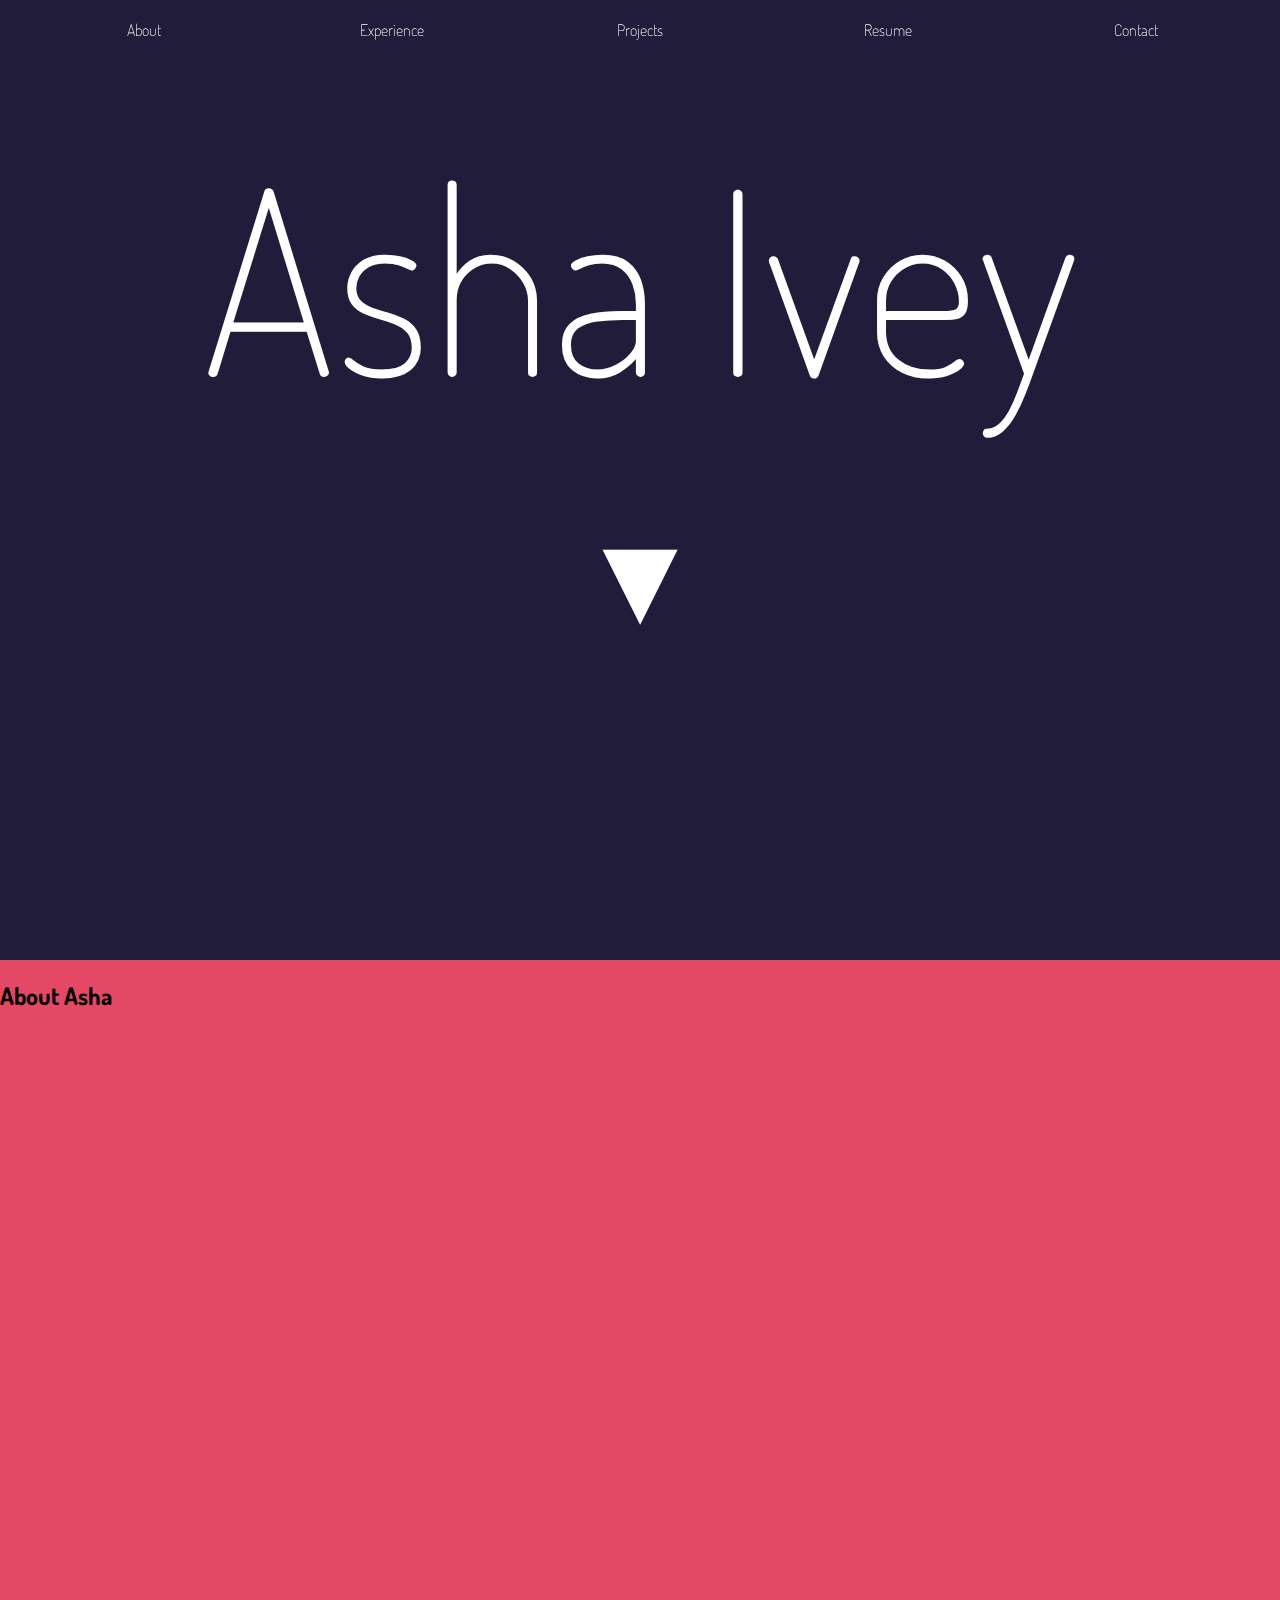
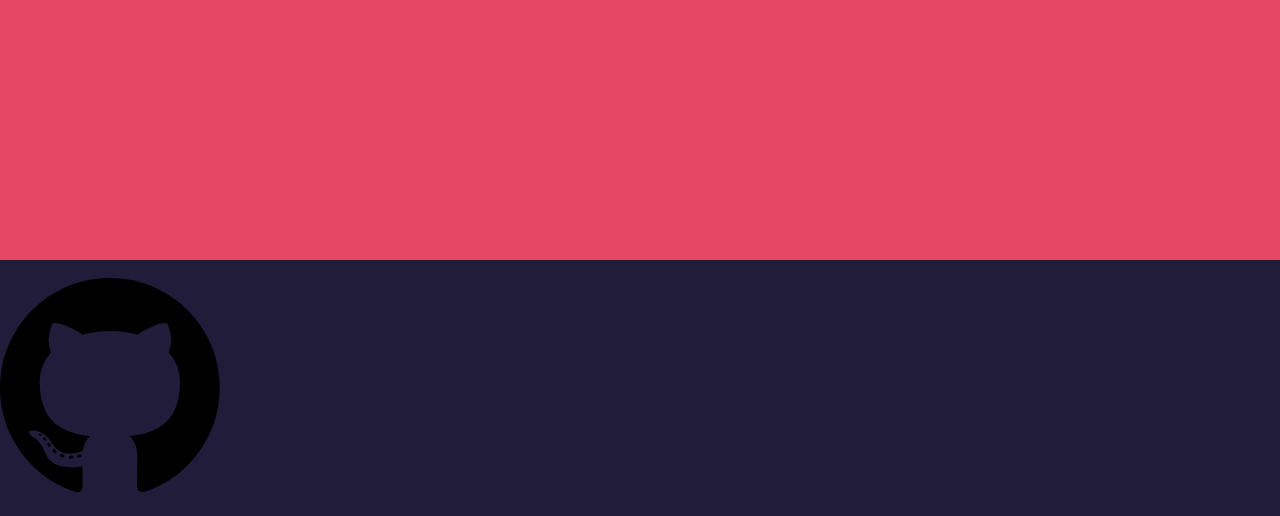
==== templates/home.html @ 8f12ec25 "Moved files and started on the overall layout of the website. Decided on a one-page scrolling websit" ====
<!DOCTYPE html>
<html>
    <head>
        <title>Asha Ivey - Portfolio Website</title>
        <link rel='stylesheet' href='../static/css/home.css'>
        <script src='../static/js/home.js'></script>

        <!-- Font Stuff -->
        <link rel="preconnect" href="https://fonts.googleapis.com">
        <link rel="preconnect" href="https://fonts.gstatic.com" crossorigin>
        <link href="https://fonts.googleapis.com/css2?family=Dosis:wght@200;400;800&display=swap" rel="stylesheet">
        <link rel="stylesheet" href="https://cdnjs.cloudflare.com/ajax/libs/font-awesome/4.7.0/css/font-awesome.min.css">
    </head>
      
    <body class='beginning'>
        <nav> 
            <button class='nav_button' onclick='aboutAction()'>About</button>
            <button class='nav_button' onclick='experienceAction()'>Experience</button>
            <button class='nav_button' onclick='projectsAction()'>Projects</button>
            <button class='nav_button' onclick='resumeAction()'>Resume</button>
            <button class='nav_button' onclick='contactAction()'>Contact</button>
        </nav> 

        <div class='fullscreen home_style'>
            <h1 id='home_title'>Asha Ivey</h1>
            <h1 onclick='aboutAction()' class='arrow cloud'>▼</h1>
        </div>   
        
        <div class='fullscreen about_style'>
            <h2>About Asha</h2>
        </div>

        <div id='socials'>
            <i class='fa fa-github' style='font-size:20vw'></i>
        </div>
    </body>
</html>
---- static/css/home.css ----
/* 
*** Font Information ***
Dosis font has 800 (thick) weight and 400 (regular) weight

*** Color Information ***
Green - A4DF57
Yellow - FADB6B
Yellow accent - F5BF67
Fire Opal Orange - E4695B
Paradise Pink - E54865
Purple - 923C60
Violet - 53335D
Violet accent - 3D2248
bLue - 221c3b
*/

html, body, div{
    width:100vw;
    margin: 0;
}

@keyframes pulse {
    100% {
        text-shadow:
        /* White glow */
        0 0 7px #E4695B,
        0 0 11px #E4695B,
        0 0 21px #E4695B,
        /* Green glow */
        0 0 42px #E54865,
        0 0 82px #E54865,
        0 0 92px #E54865,
        0 0 102px #E54865,
        0 0 151px #E54865;
    }
    0% {
        text-shadow:
        /* White glow */
        0 0 6px #E54865,
        0 0 10px #E54865,
        0 0 17px #E54865,
        /* Green glow */
        0 0 36px #E54865,
        0 0 73px #E54865,
        0 0 80px #E54865,
        0 0 93px #E54865,
        0 0 140px #E54865;
    }
}

/* Neon sign ideas from https://css-tricks.com/how-to-create-neon-text-with-css/ */
#home_title {
    text-align: center;
    color: white;
    animation: pulse 0.6s ease-in-out infinite alternate;    
    font-size: 20vw;
    margin: 6vh;
}

.arrow {
    text-align: center;
    color: white;
    animation: pulse 0.6s ease-in-out infinite alternate;    
    font-size: 10vw;
    margin: 6vh;
    bottom: 100vh - 20px;
}

.cloud {
    animation: pulse 0.6s ease-in-out infinite alternate,
    MoveUpDown 2s linear infinite;
}

@keyframes MoveUpDown {
    0%, 100% {
        transform: translateY(0);
    }
    50% {
        transform: translateY(-10px);
    }
}

h1, h3, body {
    font-family: 'Dosis', sans-serif;
    font-weight: 200;
}

@media screen and (prefers-reduced-motion) {
    h1 {
        animation: none;
    }
    
}

nav {
    display: flex;
    justify-content: space-between;
    padding: 20px;
    color: white;

    /* Stick to top */
    top: 0;
    position: sticky;
}

.nav_button {
    background: none;
    color: inherit;
    border: none;
    padding: 0;
    font: inherit;
    cursor: pointer;
    outline: inherit;
    flex: 1;
}

/* Body Beginning and End Styles */
.beginning {
    background-color: #221c3b;
    display: flex;
    flex-direction: column;
}
.end {
    background-color: black;
    display: flex;
    flex-direction: column;

    /* Starry background from https://projects.verou.me/css3patterns/#starry-night */
    /* To get stars of verying brightness on the background */
    background-image: radial-gradient(white, rgba(255,255,255,.2) 2px, transparent 5px),
    radial-gradient(white, rgba(255,255,255,.15) 1px, transparent 2.5px),
    radial-gradient(white, rgba(255,255,255,.1) 2px, transparent 5px),
    radial-gradient(rgba(255,255,255,.4), rgba(255,255,255,.1) 2px, transparent 2.5px);
    background-size: 550px 550px, 350px 350px, 250px 250px, 150px 150px;
    background-position: 0 0, 40px 60px, 130px 270px, 70px 100px;
}

div {
    margin: 0;
}

.home_style {
    color:white;
    background: None;
}

.fullscreen {
    height:100vh;
}

/* Content */

.about_style {
    background: #E54865;
}
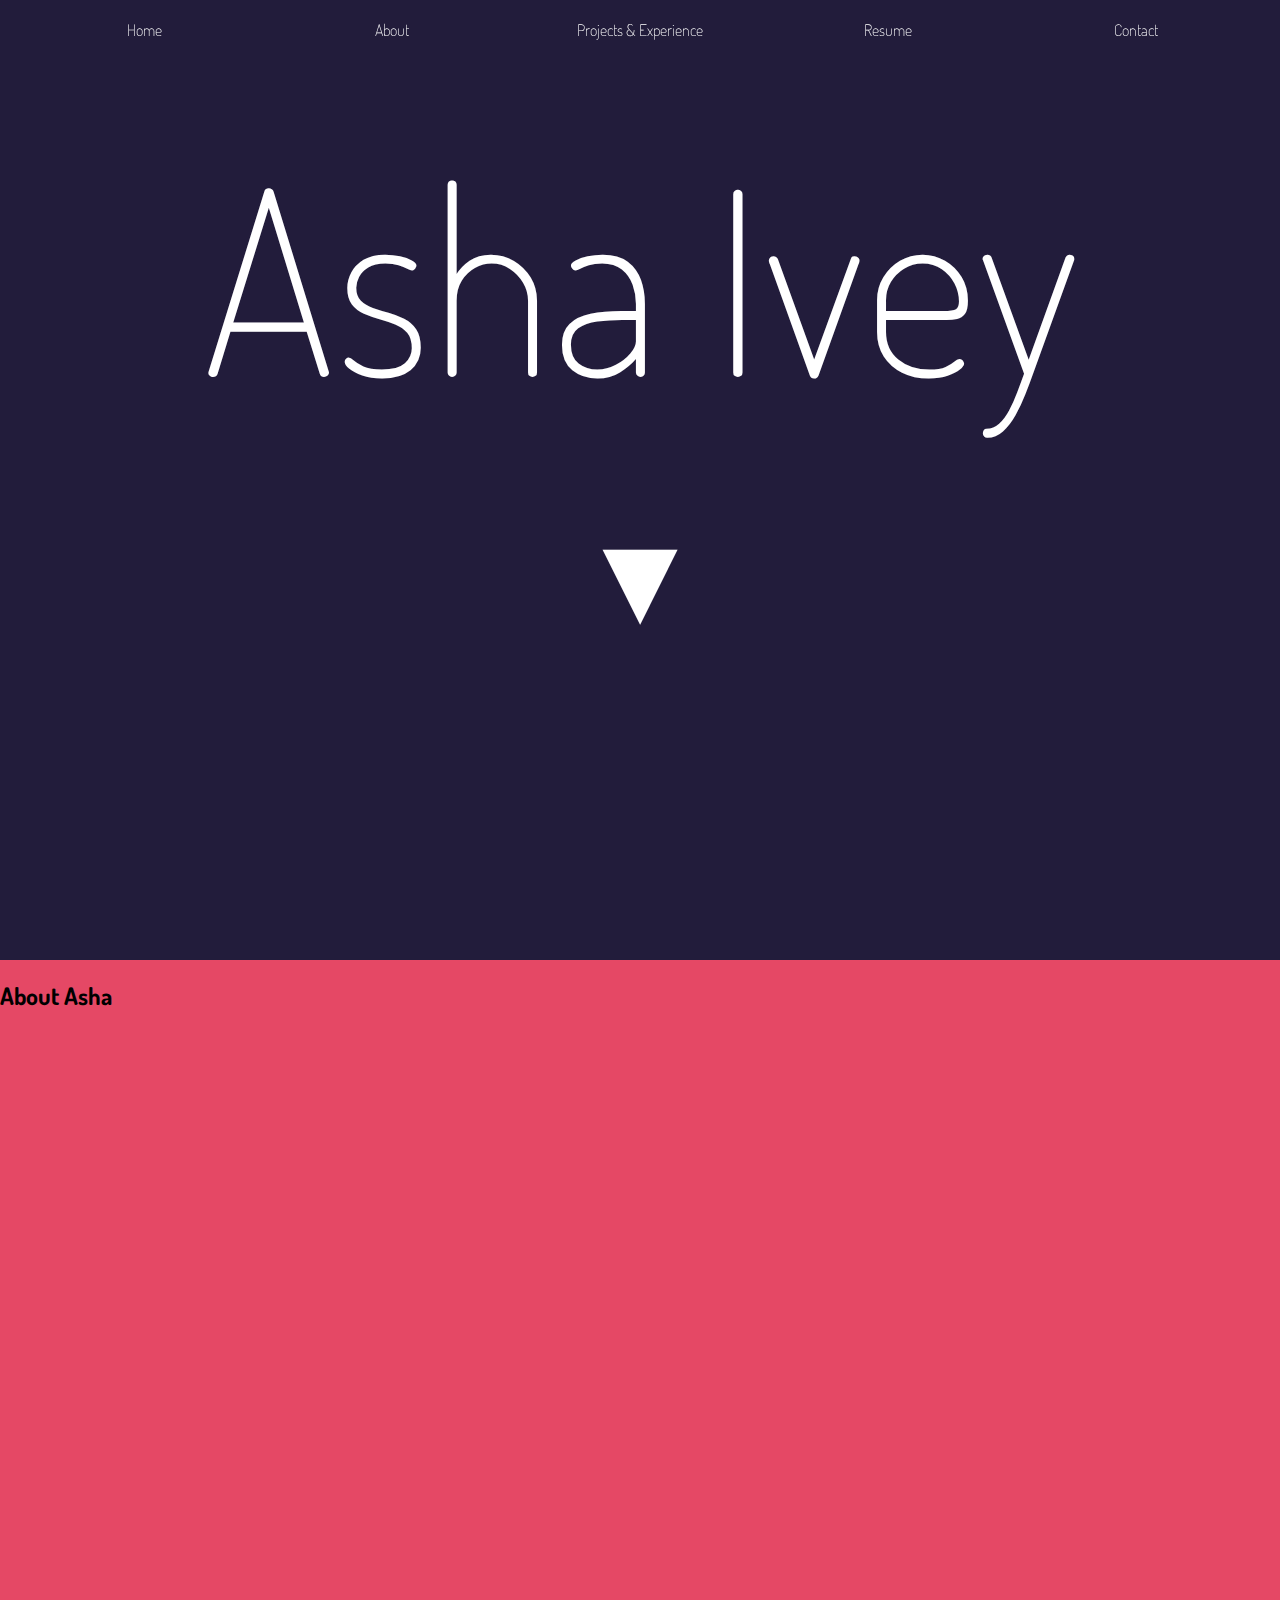
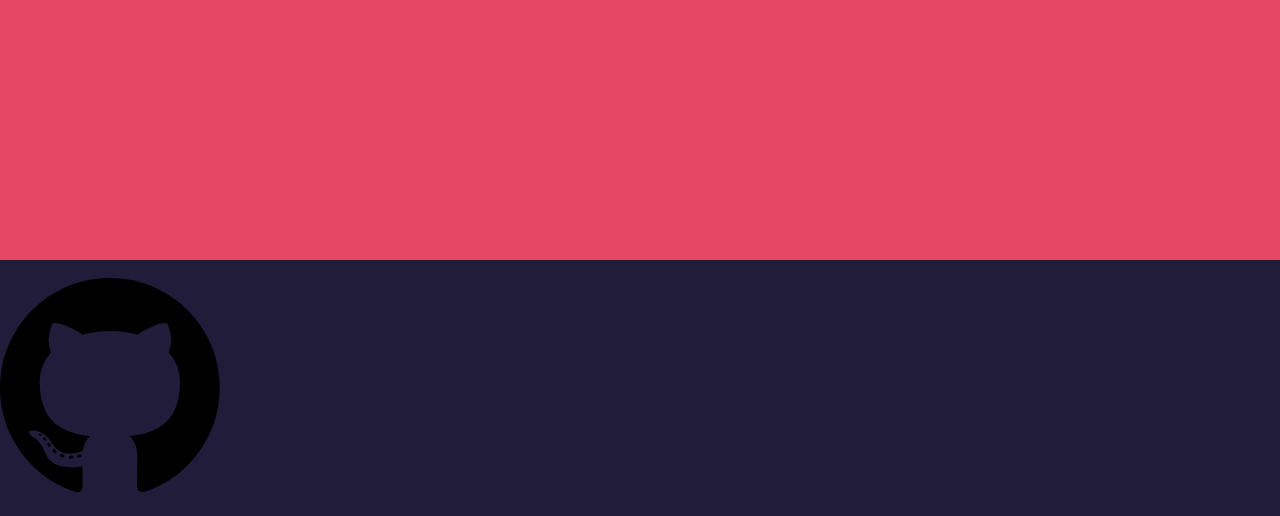
==== commit d0e0b80d: "Added favicon, implemented scrolling between about and home, connected database to display dummy dat" ====
--- a/templates/home.html
+++ b/templates/home.html
@@ -4,6 +4,7 @@
         <title>Asha Ivey - Portfolio Website</title>
         <link rel='stylesheet' href='../static/css/home.css'>
         <script src='../static/js/home.js'></script>
+        <link rel='shortcut icon' sizes='256x256' href='../static/images/ashaiv-favicon-32x32.png'>
 
         <!-- Font Stuff -->
         <link rel="preconnect" href="https://fonts.googleapis.com">
@@ -14,20 +15,27 @@
       
     <body class='beginning'>
         <nav> 
+            <button class='nav_button' onclick='homeAction()'>Home</button>
             <button class='nav_button' onclick='aboutAction()'>About</button>
-            <button class='nav_button' onclick='experienceAction()'>Experience</button>
-            <button class='nav_button' onclick='projectsAction()'>Projects</button>
+            <button class='nav_button' onclick='projectsAction()'>Projects & Experience</button>
             <button class='nav_button' onclick='resumeAction()'>Resume</button>
             <button class='nav_button' onclick='contactAction()'>Contact</button>
         </nav> 
 
-        <div class='fullscreen home_style'>
+        <div class='fullscreen home_style' id='home'>
             <h1 id='home_title'>Asha Ivey</h1>
             <h1 onclick='aboutAction()' class='arrow cloud'>▼</h1>
         </div>   
         
-        <div class='fullscreen about_style'>
+        <div class='fullscreen about_style' id='about'>
             <h2>About Asha</h2>
+            <div id='about-container'>
+                <!-- Ideally, I want there to be a short version and a long version -->
+                <!-- so that people can chose whether or not they want to read the -->
+                <!-- whole page or just scroll through. -->
+                <p id='about-long'></p>
+                <p id='about-short'></p>
+            </div>
         </div>
 
         <div id='socials'>
--- a/static/css/home.css
+++ b/static/css/home.css
@@ -17,6 +17,7 @@
 html, body, div{
     width:100vw;
     margin: 0;
+    scroll-behavior: smooth;
 }
 
 @keyframes pulse {
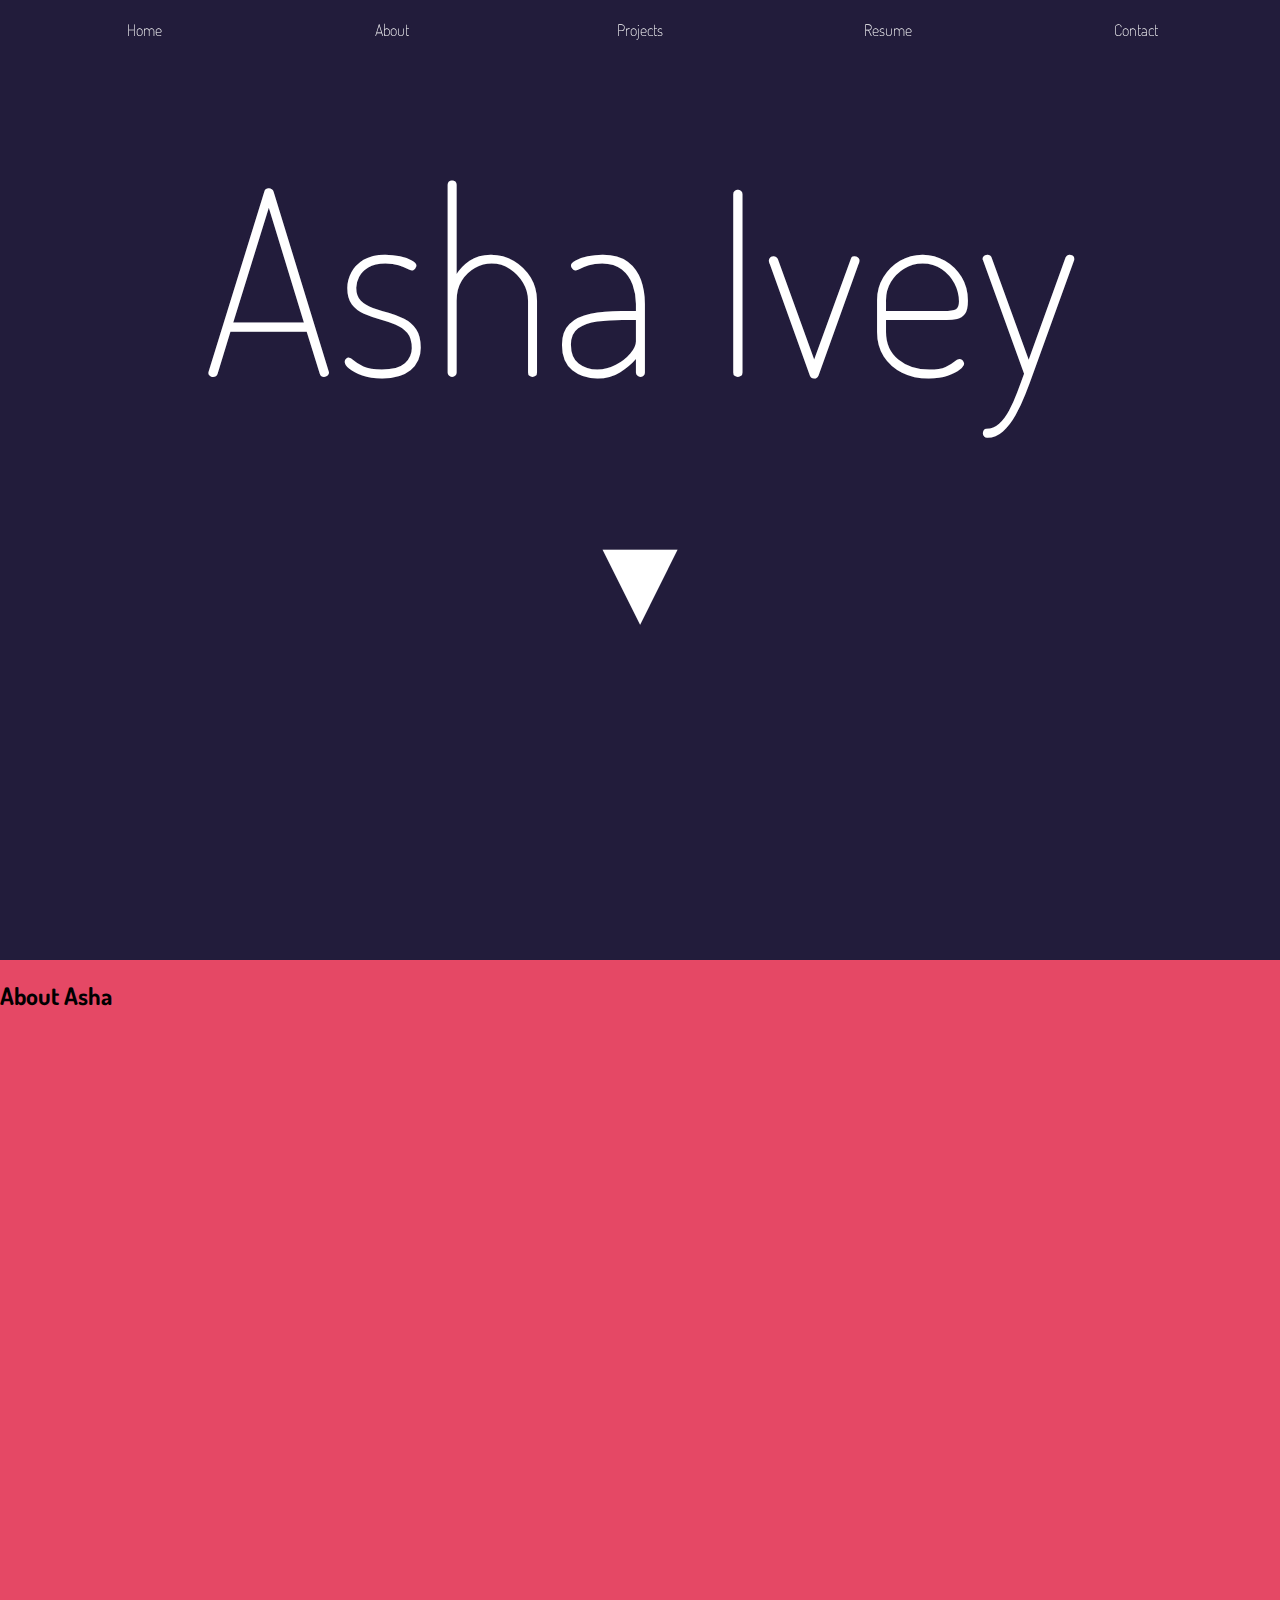
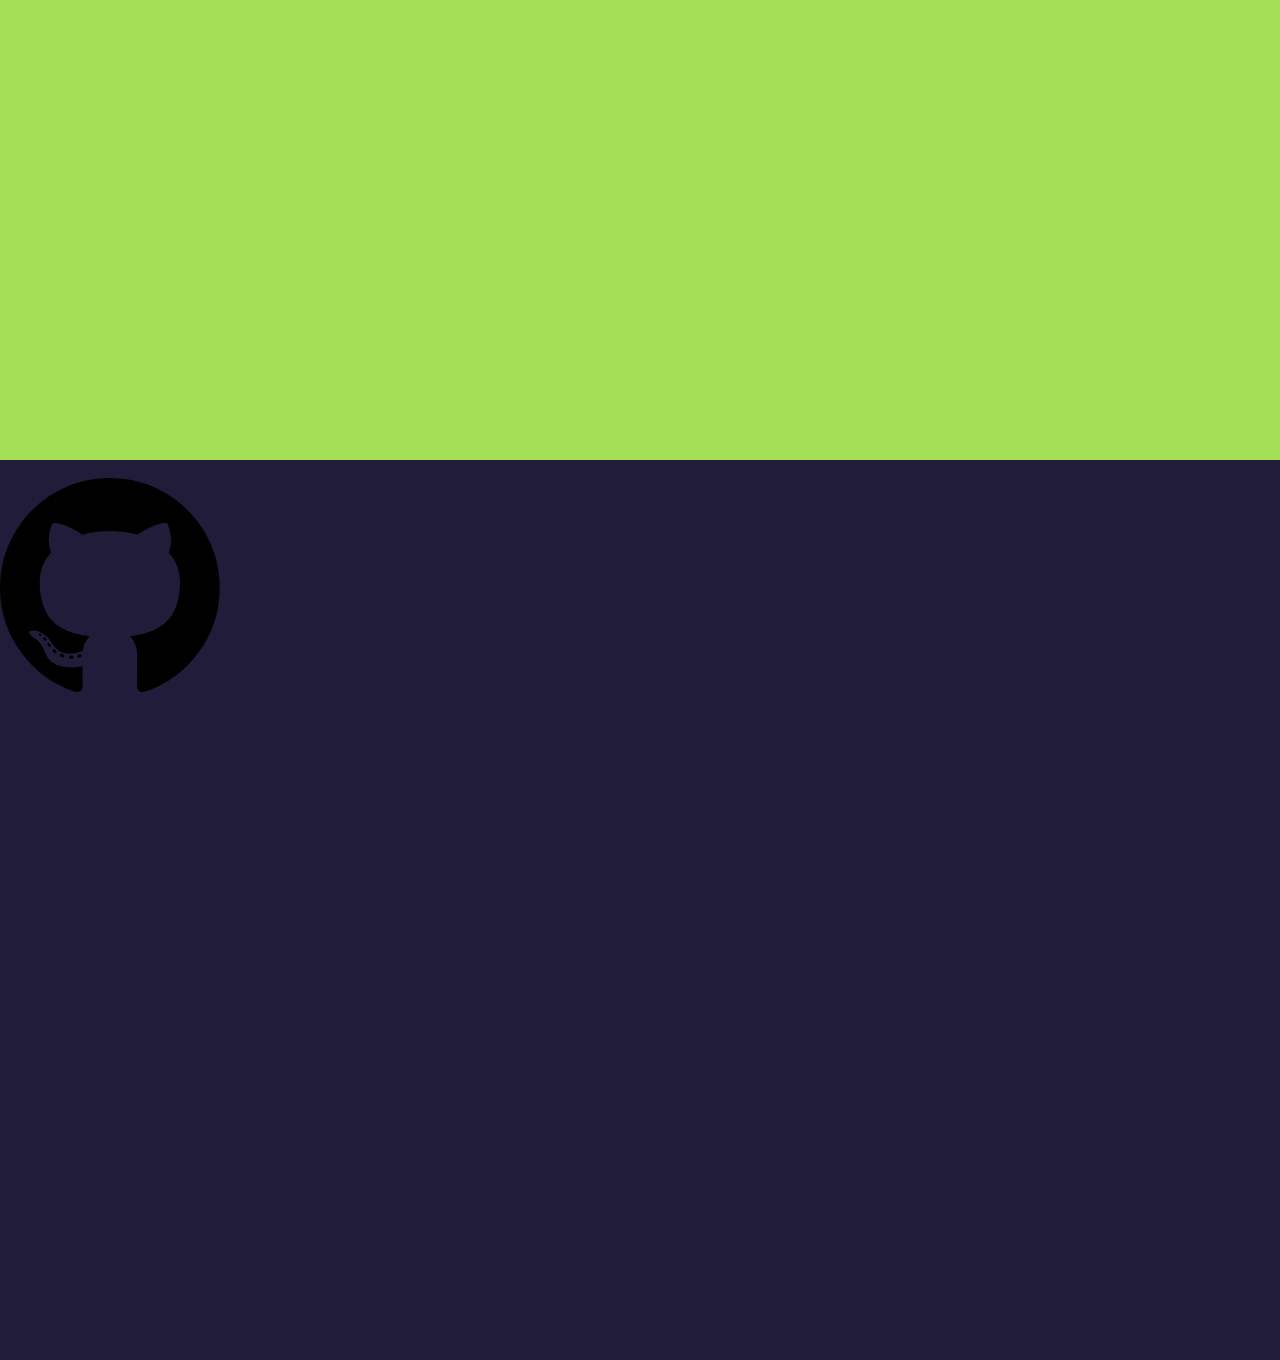
==== commit 13224511: "Wrote first entry for Projects page to help figure out how to populate the different sections." ====
--- a/templates/home.html
+++ b/templates/home.html
@@ -13,32 +13,38 @@
         <link rel="stylesheet" href="https://cdnjs.cloudflare.com/ajax/libs/font-awesome/4.7.0/css/font-awesome.min.css">
     </head>
       
-    <body class='beginning'>
+    <body class='beginning' onload="loadData()">
         <nav> 
             <button class='nav_button' onclick='homeAction()'>Home</button>
             <button class='nav_button' onclick='aboutAction()'>About</button>
-            <button class='nav_button' onclick='projectsAction()'>Projects & Experience</button>
+            <button class='nav_button' onclick='projectAction()'>Projects</button>
             <button class='nav_button' onclick='resumeAction()'>Resume</button>
             <button class='nav_button' onclick='contactAction()'>Contact</button>
         </nav> 
 
-        <div class='fullscreen home_style' id='home'>
+        <div id='home' class='fullscreen'>
             <h1 id='home_title'>Asha Ivey</h1>
             <h1 onclick='aboutAction()' class='arrow cloud'>▼</h1>
         </div>   
         
-        <div class='fullscreen about_style' id='about'>
+        <div id='about' class='fullscreen'>
             <h2>About Asha</h2>
             <div id='about-container'>
                 <!-- Ideally, I want there to be a short version and a long version -->
                 <!-- so that people can chose whether or not they want to read the -->
                 <!-- whole page or just scroll through. -->
-                <p id='about-long'></p>
-                <p id='about-short'></p>
+                <p id='about-description'></p>
             </div>
         </div>
 
-        <div id='socials'>
+        <div id='projects' class='fullscreen'>
+            <div id='projects-container'></div>
+        </div>
+
+        <div id='resume' class='fullscreen'>
+        </div>
+
+        <div id='contact' class='fullscreen'>
             <i class='fa fa-github' style='font-size:20vw'></i>
         </div>
     </body>
--- a/static/css/home.css
+++ b/static/css/home.css
@@ -140,7 +140,7 @@
     margin: 0;
 }
 
-.home_style {
+#home {
     color:white;
     background: None;
 }
@@ -149,8 +149,23 @@
     height:100vh;
 }
 
-/* Content */
+/* ABOUT SECTION */
 
-.about_style {
+#about {
     background: #E54865;
+}
+
+/* PROJECTS & EXPERIENCE SECTION */
+#projects {
+    background: #FADB6B;
+}
+
+/* RESUME SECTION */
+#resume {
+    background: #A4DF57;
+}
+
+/* CONTACT SECTION */
+#contact {
+    background: none;
 }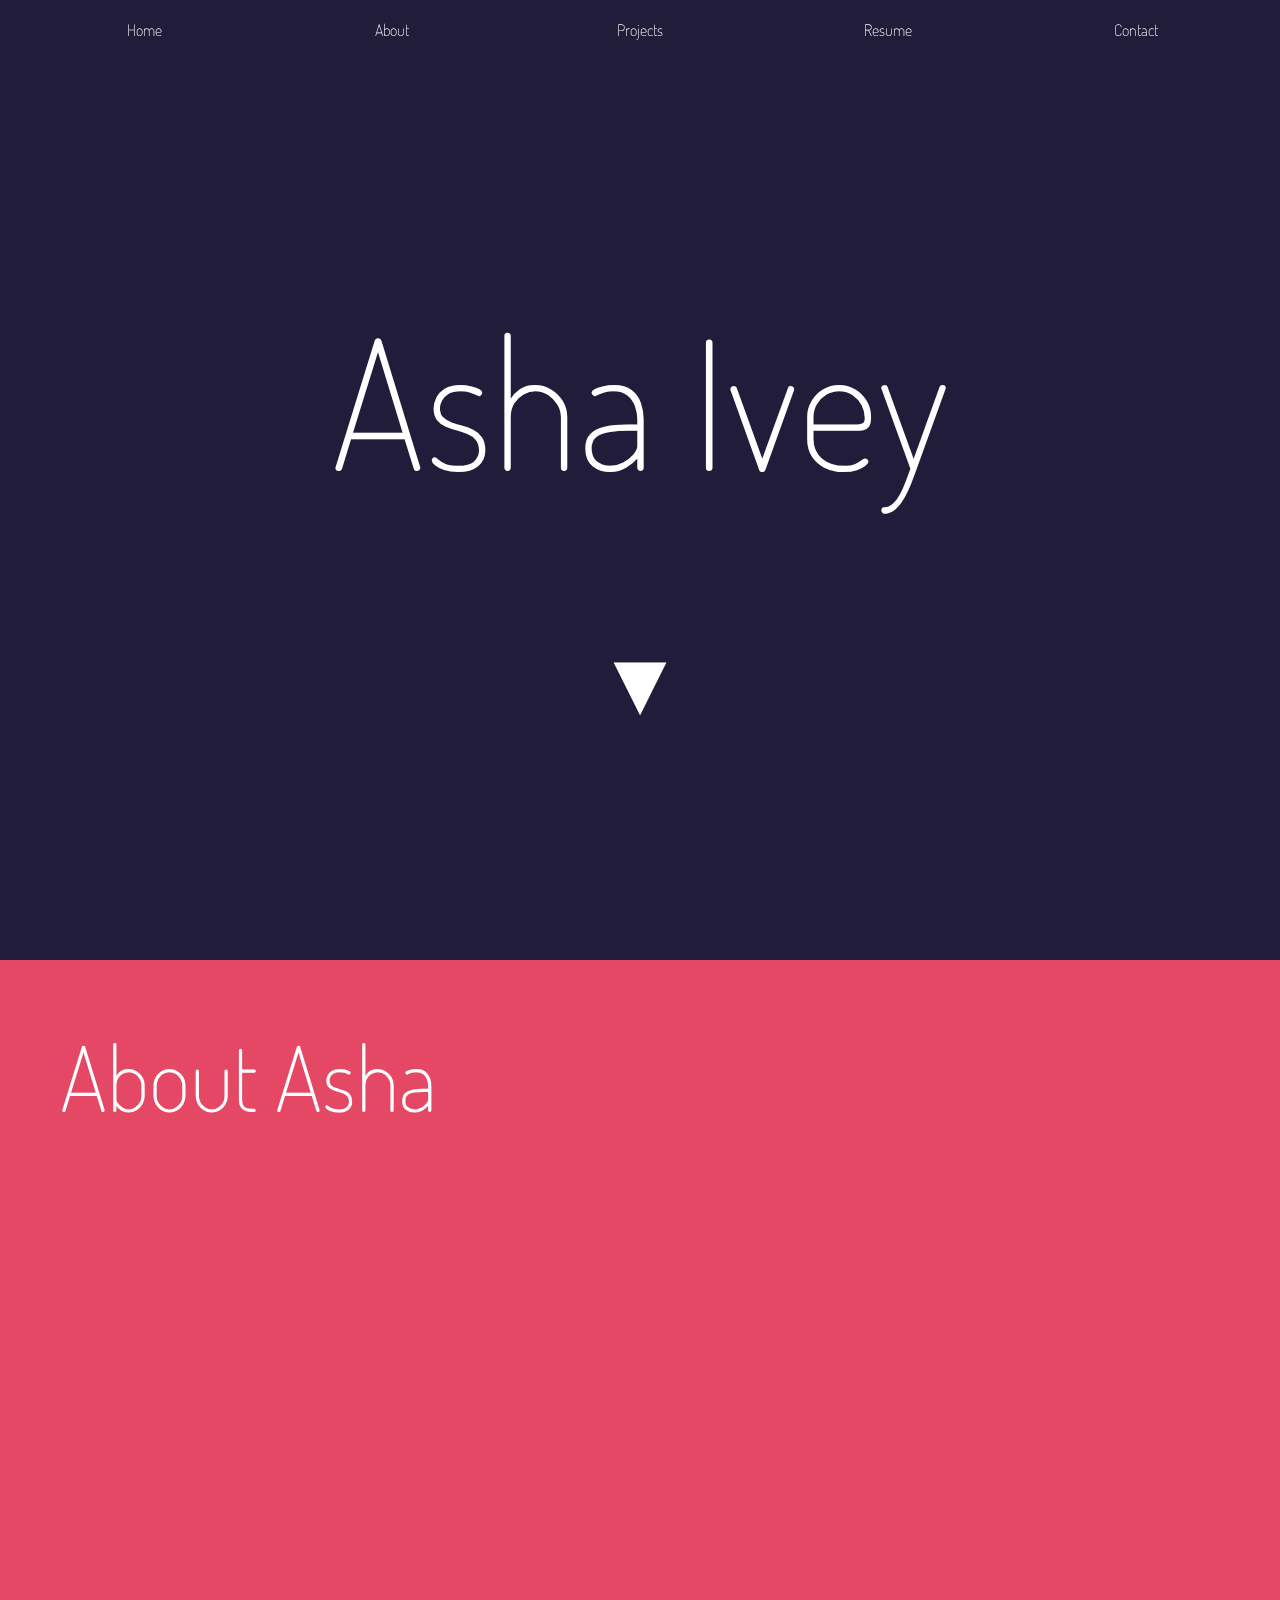
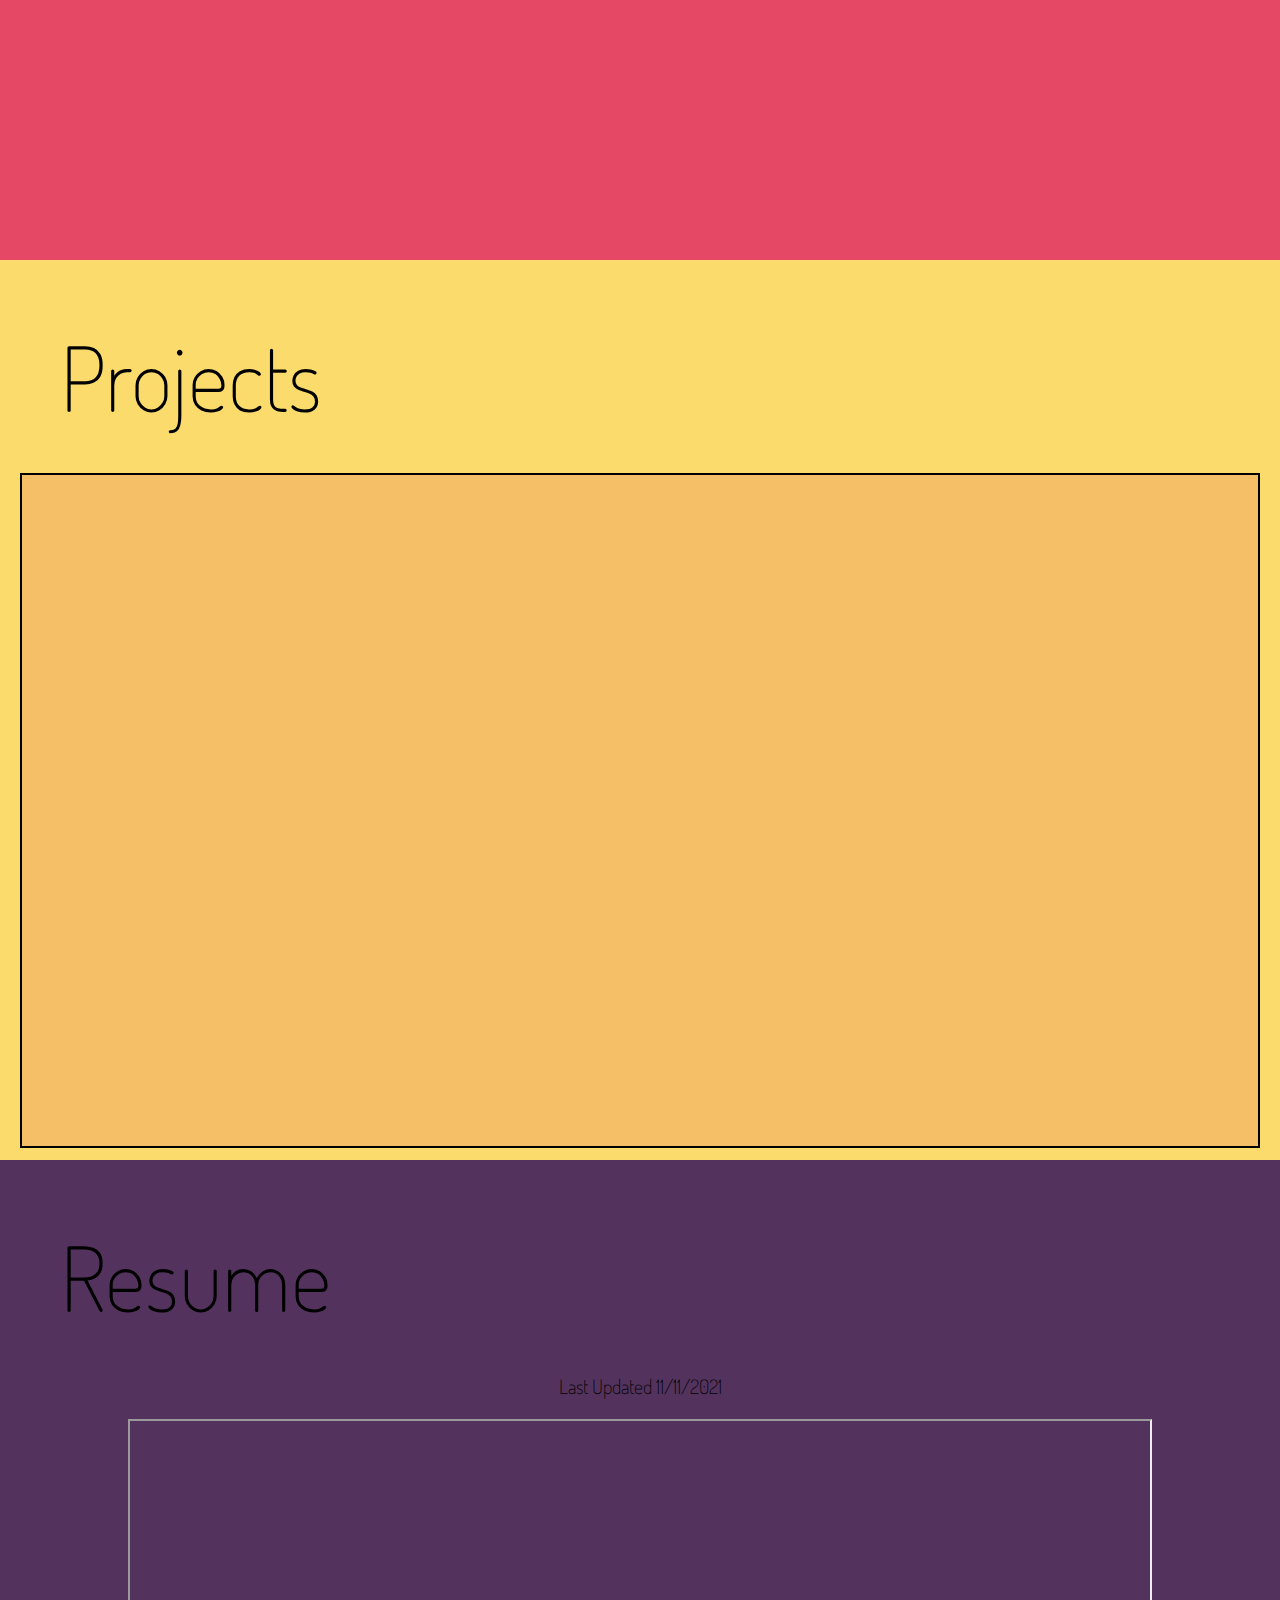
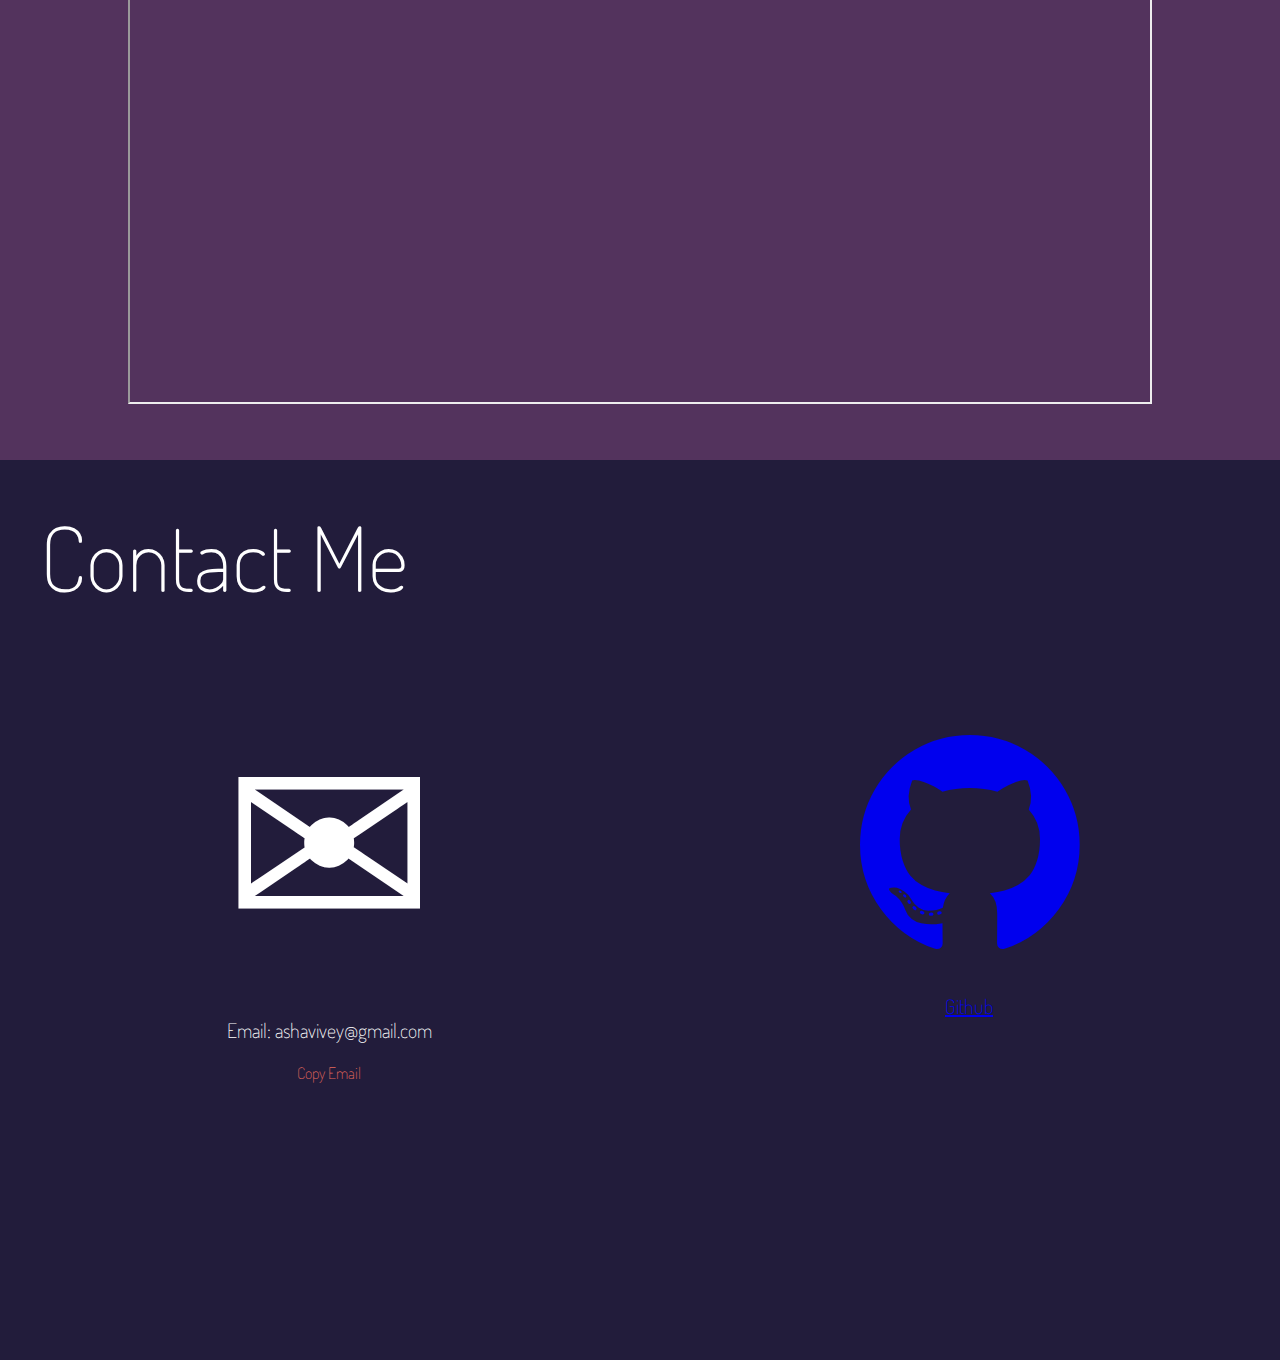
==== commit a2afc52a: "Updated project style. Also added resume and contact sections. Ready for a first launch." ====
--- a/templates/home.html
+++ b/templates/home.html
@@ -28,7 +28,7 @@
         </div>   
         
         <div id='about' class='fullscreen'>
-            <h2>About Asha</h2>
+            <h2 id='about-title'>About Asha</h2>
             <div id='about-container'>
                 <!-- Ideally, I want there to be a short version and a long version -->
                 <!-- so that people can chose whether or not they want to read the -->
@@ -38,14 +38,41 @@
         </div>
 
         <div id='projects' class='fullscreen'>
+            <div class='shadow-top'></div>
+            <h2>Projects</h2>
+            <div class='shadow-bottom'></div>
             <div id='projects-container'></div>
         </div>
 
         <div id='resume' class='fullscreen'>
+            <h2>Resume</h2>
+            <p id='resume-date'>Last Updated 11/11/2021</p>
+            <div id='resume-container'>
+                <iframe id='most-recent-resume' src='../static/documents/Asha Ivey_9-20-2021_Resume.pdf'></iframe>
+            </div>
         </div>
 
         <div id='contact' class='fullscreen'>
-            <i class='fa fa-github' style='font-size:20vw'></i>
+            <h2>Contact Me</h2>
+            <div id='contact-methods'>
+                <div>
+                    <h3 style='font-size:20vw'>✉</h3>
+                    <p>Email: 
+                        <span id='email-text'>ashavivey@gmail.com</span> 
+                    </p>
+                    <button id='contact-button' onclick='copyEmail()'>Copy Email</button>
+                    </button>
+                </div>
+                
+                <div>
+                    <a href='https://github.com/aivey65'>
+                        <i class='fa fa-github' style='font-size:20vw'></i>
+                        <p>Github</p>
+                    </a>
+                </div>
+                
+            </div>
+            
         </div>
     </body>
 </html>--- a/static/css/home.css
+++ b/static/css/home.css
@@ -14,8 +14,13 @@
 bLue - 221c3b
 */
 
-html, body, div{
-    width:100vw;
+* {
+    box-sizing: border-box;
+    -moz-box-sizing: border-box;
+    -webkit-box-sizing: border-box;
+  }
+
+html, body {
     margin: 0;
     scroll-behavior: smooth;
 }
@@ -54,7 +59,7 @@
     text-align: center;
     color: white;
     animation: pulse 0.6s ease-in-out infinite alternate;    
-    font-size: 20vw;
+    font-size: 20vh;
     margin: 6vh;
 }
 
@@ -62,9 +67,11 @@
     text-align: center;
     color: white;
     animation: pulse 0.6s ease-in-out infinite alternate;    
-    font-size: 10vw;
+    font-size: 10vh;
     margin: 6vh;
     bottom: 100vh - 20px;
+    cursor: pointer;
+    width: fit-content;
 }
 
 .cloud {
@@ -81,7 +88,7 @@
     }
 }
 
-h1, h3, body {
+h1, h2, h3, h4, body {
     font-family: 'Dosis', sans-serif;
     font-weight: 200;
 }
@@ -104,14 +111,17 @@
     position: sticky;
 }
 
-.nav_button {
+button {
     background: none;
-    color: inherit;
     border: none;
     padding: 0;
     font: inherit;
     cursor: pointer;
     outline: inherit;
+}
+
+.nav_button {
+    color: inherit;
     flex: 1;
 }
 
@@ -143,29 +153,112 @@
 #home {
     color:white;
     background: None;
+    display: flex;
+    justify-content: center;
+    align-items: center;
+    flex-direction: column;
+    padding: 4%;
 }
 
 .fullscreen {
     height:100vh;
 }
 
+h2 {
+    font-size: 10vh;
+    margin:40px;
+}
+
 /* ABOUT SECTION */
 
 #about {
     background: #E54865;
+    padding: 20px;
+    color: white;
 }
 
 /* PROJECTS & EXPERIENCE SECTION */
 #projects {
     background: #FADB6B;
+    padding: 20px;
+}
+
+#projects-container {
+    overflow-y: scroll;
+    height: 75vh;
+    border: solid black 2px;
+    padding-left: 20px;
+    padding-right: 20px;
+    scrollbar-color: black white;
+    background-color: #F5BF67;
+}
+
+.project-card {
+    background: #FADB6B;
+    padding: 20px;
+    margin-top: 20px;
+    margin-bottom: 10px;
+}
+
+h3 {
+    font-size: 5vh;
+    margin:20px;
+    text-align: center;
+}
+
+p, a {
+    font-size: 20px;
+}
+
+.skill-div {
+    display: flex;
+    flex-wrap: wrap;
+    flex-direction: row;
+    justify-content: space-around;
+}
+
+h4 {
+    text-align: center;
+    font-size: 25px;
+    margin:5px;
 }
 
 /* RESUME SECTION */
 #resume {
-    background: #A4DF57;
+    background: #53335D;
+    padding: 20px;
+    align-items: center;
+}
+
+#most-recent-resume {
+    height: 65vh;
+    width: 80vw;
+}
+
+#resume-container {
+    display: flex;
+    align-items: center;
+    justify-content: center;
+}
+
+#resume-date {
+    text-align: center;
 }
 
 /* CONTACT SECTION */
 #contact {
     background: none;
+    color: white;
+}
+
+#contact-methods {
+    display: flex;
+    flex-direction: row;
+    justify-content: space-around;
+    align-items: baseline;
+    text-align: center;
+}
+
+#contact-button {
+    color: #E4695B;
 }